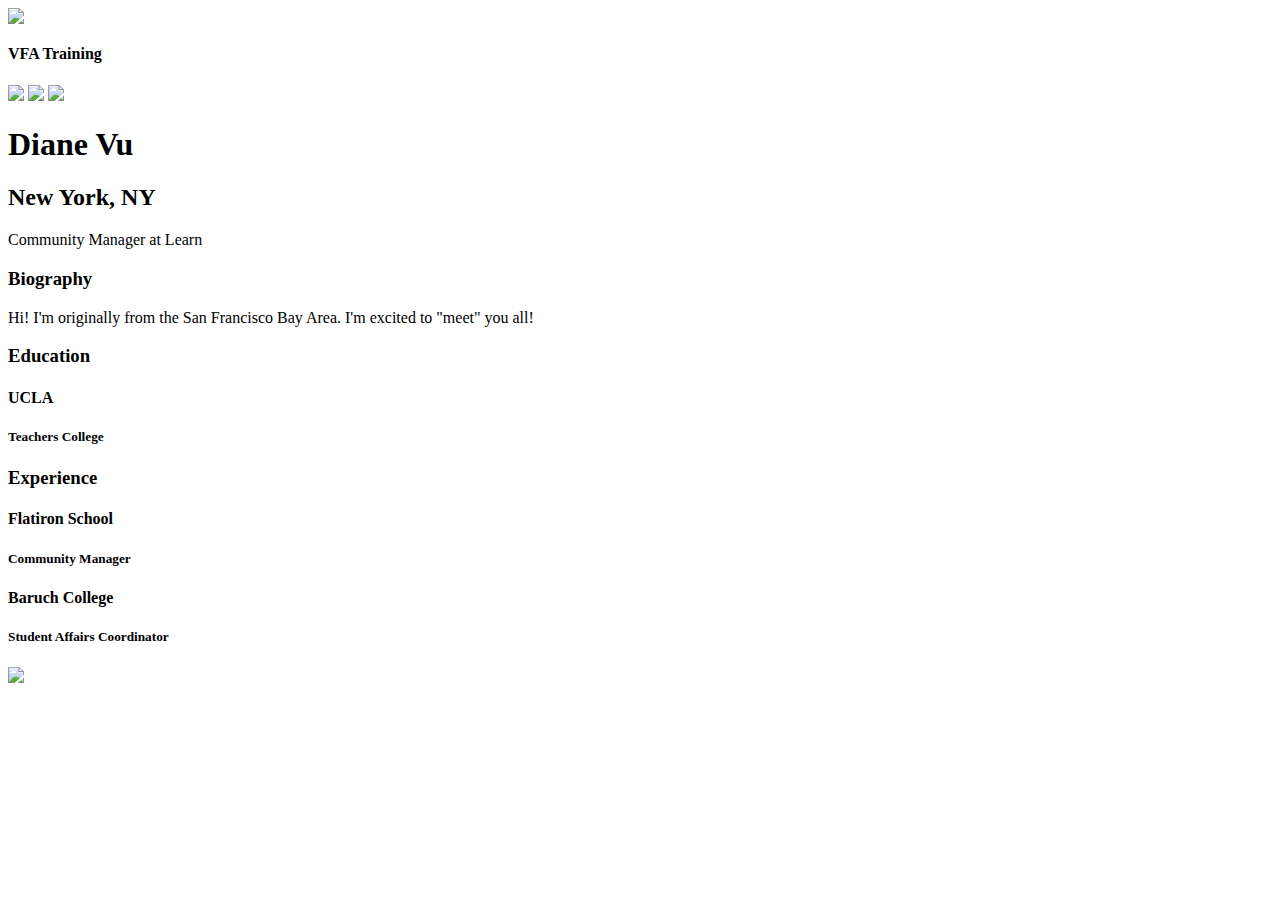
==== students/cooper-temple.html @ 478166a8 "Done." ====
<html>
  <head>
    <meta charset="utf-8"/>
    <meta name="viewport" content="width=device-width, intial-scale=1"/>
    <title></title>
    <link rel="stylesheet" href="../css/normalize.css"/>
    <link rel="stylesheet" href="../css/fonts.css"/>
    <link rel="stylesheet" href="../css/styles.css"/>
  </head>
  <body>
    <div class="main-wrapper profile">
      <header class="header">
        <a href="../index.html">
          <img class="flatiron-school-logo" src="https://s3.amazonaws.com/ironboard-learn/mailer/flatiron-school-logo.png"/>
        </a>
        <h4 class="header-text">VFA Training</h4>
      </header>
      <div class="profile-banner" id="diane-vu-cover"></div>
      <div class="vitals-container">
        <div class="profile-photo" id="diane-vu-card"></div>
        <div class="social-icon-container">
          <a href="https://twitter.com/dianevug"><img class="social-icon" src="https://s3.amazonaws.com/learn-verified/twitter-icon.png"/></a>
          <a href="http://www.linkedin.com/in/vudiane"><img class="social-icon" src="https://s3.amazonaws.com/learn-verified/linkedin-icon.png"/></a>
          <a href="http://www.github.com/dianelvu"><img class="social-icon" src="https://s3.amazonaws.com/learn-verified/github-icon.png"/></a>
        </div>
        <div class="vitals-text-container">
          <h1 class="profile-name">Diane Vu</h1>
          <h2 class="profile-location">New York, NY</h2>
          <div class="profile-quote">Community Manager at Learn</div>
        </div>
      </div>
      <div class="details-container">
        <div class="bio-block details-block">
          <div class="bio-content content-holder">
            <div class="title-holder">
              <h3>Biography</h3>
            </div>
            <div class="description-holder">
              <p>Hi! I'm originally from the San Francisco Bay Area. I'm excited to "meet" you all!</p>
            </div>
          </div>
        </div>
        <div class="education-block details-block">
          <div class="education-content content-holder">
            <div class="title-holder">
              <h3>Education</h3>
            </div>
            <div class="description-holder">
              <h4>UCLA</h4>
              <h5>Teachers College</h5>
            </div>
          </div>
        </div>
        <div class="experience-block details-block">
          <div class="experience-content content-holder">
            <div class="title-holder">
              <h3>Experience</h3>
            </div>
            <div class="description-holder">
              <h4>Flatiron School</h4>
              <h5>Community Manager</h5>
            </div>
            <div class="description-holder">
              <h4>Baruch College</h4>
              <h5>Student Affairs Coordinator</h5>
            </div>
          </div>
        </div>
      </div>
      <footer class="footer">
        <img class="made-with-love" src="https://s3.amazonaws.com/learn-verified/made-with-love.png"/>
      </footer>
    </div>
  </body>
</html>
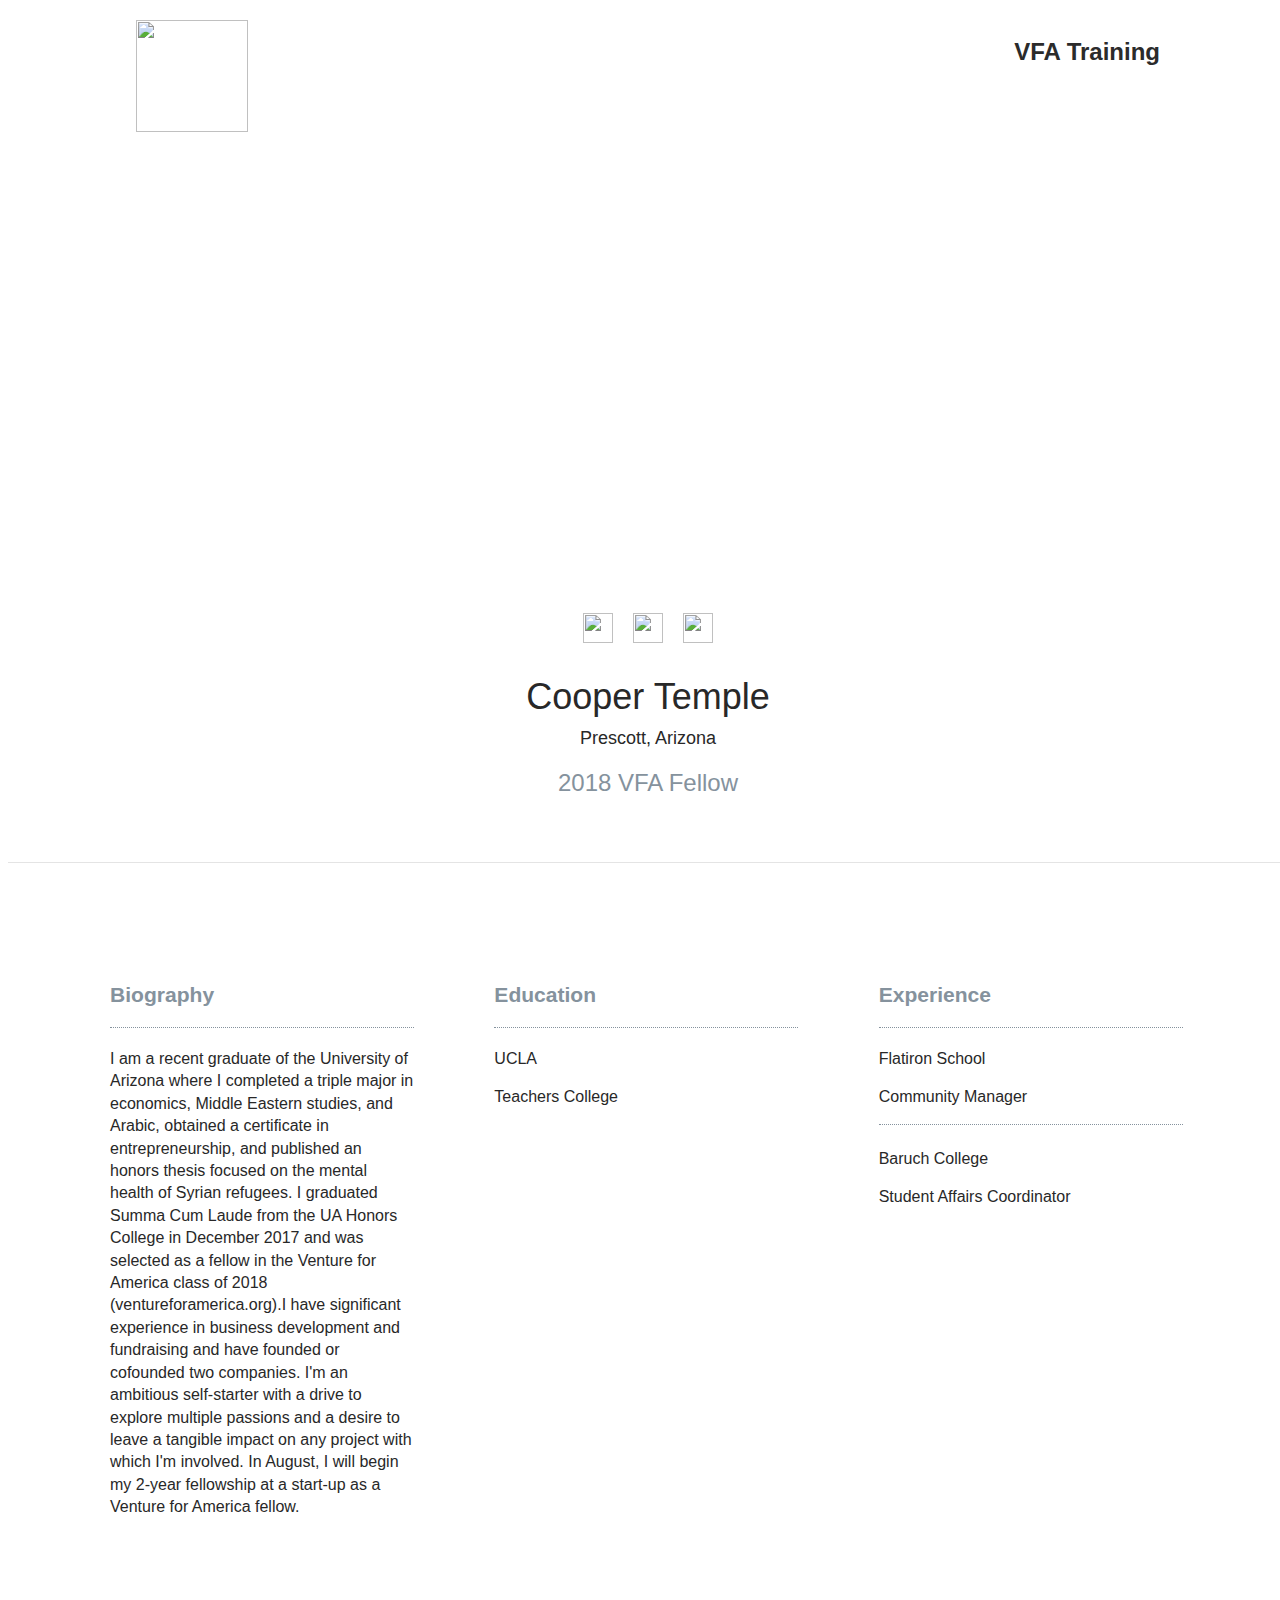
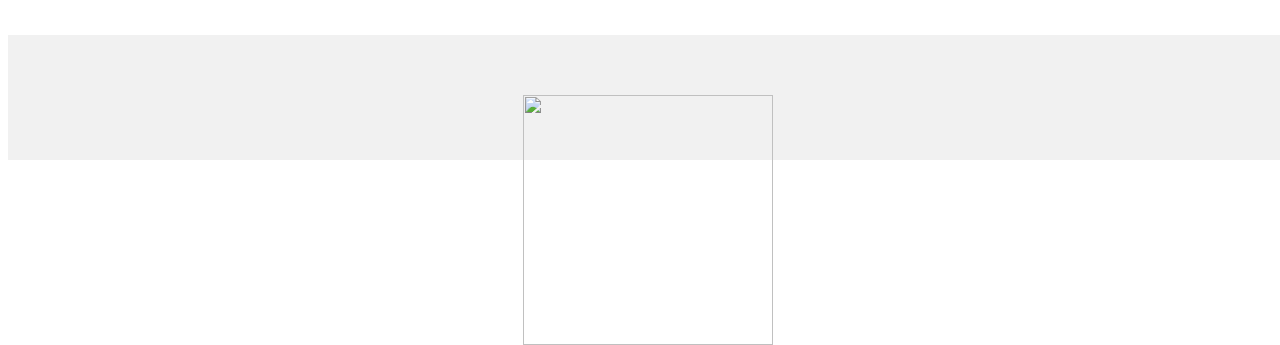
==== commit fcb83659: "Done." ====
--- a/students/cooper-temple.html
+++ b/students/cooper-temple.html
@@ -15,18 +15,18 @@
         </a>
         <h4 class="header-text">VFA Training</h4>
       </header>
-      <div class="profile-banner" id="diane-vu-cover"></div>
+      <div class="profile-banner" id="cooper-temple-cover"></div>
       <div class="vitals-container">
-        <div class="profile-photo" id="diane-vu-card"></div>
+        <div class="profile-photo" id="cooper-temple-card"></div>
         <div class="social-icon-container">
           <a href="https://twitter.com/dianevug"><img class="social-icon" src="https://s3.amazonaws.com/learn-verified/twitter-icon.png"/></a>
           <a href="http://www.linkedin.com/in/vudiane"><img class="social-icon" src="https://s3.amazonaws.com/learn-verified/linkedin-icon.png"/></a>
           <a href="http://www.github.com/dianelvu"><img class="social-icon" src="https://s3.amazonaws.com/learn-verified/github-icon.png"/></a>
         </div>
         <div class="vitals-text-container">
-          <h1 class="profile-name">Diane Vu</h1>
-          <h2 class="profile-location">New York, NY</h2>
-          <div class="profile-quote">Community Manager at Learn</div>
+          <h1 class="profile-name">Cooper Temple</h1>
+          <h2 class="profile-location">Prescott, Arizona</h2>
+          <div class="profile-quote">2018 VFA Fellow</div>
         </div>
       </div>
       <div class="details-container">
@@ -36,7 +36,8 @@
               <h3>Biography</h3>
             </div>
             <div class="description-holder">
-              <p>Hi! I'm originally from the San Francisco Bay Area. I'm excited to "meet" you all!</p>
+              <p>I am a recent graduate of the University of Arizona where I completed a triple major in economics, Middle Eastern studies, and Arabic, obtained a certificate in entrepreneurship, and published an honors thesis focused on the mental health of Syrian refugees. I graduated Summa Cum Laude from the UA Honors College in December 2017 and was selected as a fellow in the Venture for America class of 2018 (ventureforamerica.org).I have significant experience in business development and fundraising and have founded or cofounded two companies. I'm an ambitious self-starter with a drive to explore multiple passions and a desire to leave a tangible impact on any project with which I'm involved. In August, I will begin my 2-year fellowship at a start-up as a Venture for America fellow. 
+</p>
             </div>
           </div>
         </div>
--- a/css/styles.css
+++ b/css/styles.css
@@ -0,0 +1,499 @@
+/*
+ * GLOBAL STYLES
+ */
+
+*, *:before, *:after {
+  box-sizing: border-box;
+}
+
+html {
+  font-size: 15px;
+  color: #282828;
+}
+
+body {
+  font-family: "GothamPro", Helvetica, Arial, sans-serif;
+}
+
+html,
+body {
+  width: 100vw;
+  min-height: 100vh;
+}
+
+h1, h2, h3, h4, h5, h6 {
+  margin: 0;
+}
+
+a {
+  color: #fff;
+  text-decoration: none;
+}
+
+a:visited {
+  text-decoration: none;
+  color: #fff;
+}
+
+.main-wrapper {
+  width: 100%;
+  height: 100%;
+}
+
+.header {
+  position: relative;
+  height: 85px;
+  box-shadow: 0 5px 5px #f1f1f1;
+  margin-bottom: 100px;
+}
+
+.footer {
+  position: relative;
+  height: 85px;
+  background-color: #f1f1f1;
+  margin-top: 100px;
+}
+
+.made-with-love {
+  position: absolute;
+  width: 250;
+  left: 0;
+  right: 0;
+  top: 40px;
+  margin: 0 auto;
+}
+
+.flatiron-school-logo {
+  position: absolute;
+  width: 112px;
+  left: 0;
+  right: 0;
+  margin: 0 auto;
+  top: 12px;
+}
+
+.header-text {
+  display: none; /* only visible at larger breakpoints */
+  position: absolute;
+  top: 30px;
+  font-family: "GothamPro-Bold", Helvetica, Arial, sans-serif;
+  font-size: 24px;
+  color: #2B2B2B;
+}
+
+/*
+ * INDEX.HTML STYLES
+ */
+
+.roster-text-container {
+  margin: 0 auto 100px;
+  text-align: center;
+  width: 100%;
+  max-width: 1000px;
+}
+
+.roster-text-container h1 {
+  font-family: "GothamPro-Bold", Helvetica, Arial, sans-serif;
+  font-size: 24px;
+  color: #63bedc;
+  margin-bottom: 5px;
+}
+
+.roster-text-container h2 {
+  width: 75%;
+  margin: 0 auto;
+  font-family: "GothamPro-Light", Helvetica, Arial, sans-serif;
+  font-size: 24px;
+  font-weight: normal;
+  line-height: 1.2em;
+}
+
+.roster-cards-container {
+  max-width: 1000px;
+  width: 100%;
+  margin: 0 auto;
+}
+
+.student-card {
+  position: relative;
+  background-image: url("https://learn-verified.s3.amazonaws.com/profile-photo-placeholder.png");
+  background-position: center;
+  background-size: cover;
+  background-repeat: no-repeat;
+  max-width: 305px;
+  min-height: 400px;
+  margin: 20px auto;
+  border-radius: 5px;
+}
+
+.student-card:before {
+  content: "";
+  position: absolute;
+  top: 0;
+  bottom: 0;
+  right: 0;
+  left: 0;
+  background-image: linear-gradient(to top, #000, rgba(0, 0, 0, .0) 50%);
+  border-radius: 5px;
+}
+
+.student-card a {
+  position: relative;
+  display: block;
+  height: 400px;
+}
+
+.view-profile-div {
+  position: absolute;
+  bottom: 0;
+  width: 100%;
+  height: 80px;
+  background-color: #63bedc;
+  border-radius: 0 0 5px 5px;
+  display: none;
+  text-align: center;
+}
+
+.view-profile-text {
+  font-family: "GothamPro-Bold", Helvetica, Arial, sans-serif;
+  font-size: 16px;
+  font-weight: normal;
+  text-transform: uppercase;
+  color: #fff;
+  text-align: center;
+  margin-top: 30px;
+}
+
+.card-text-container {
+  text-align: center;
+  position: absolute;
+  bottom: 30px;
+  left: 0;
+  right: 0;
+  margin: 0 auto;
+}
+
+.student-name {
+  font-family: "GothamPro", Helvetica, Arial, sans-serif;
+  font-size: 20px;
+  font-weight: normal;
+  margin-bottom: 2px;
+  color: #fff;
+}
+
+.student-location {
+  font-family: "GothamPro-Light", Helvetica, Arial, sans-serif;
+  font-size: 14px;
+  margin: 0;
+  color: #888;
+}
+
+/*
+ * PROFILE.HTML STYLES
+ */
+
+.profile .header {
+  margin: 0;
+  box-shadow: none;
+}
+
+.profile-banner {
+  height: 410px;
+ background-image: url("https://learn-verified.s3.amazonaws.com/banner-photo-placeholder.png");
+  background-position: center;
+  background-size: cover;
+  background-repeat: no-repeat;
+}
+
+.vitals-container {
+  position: relative;
+  min-height: 360px;
+  padding-bottom: 50px;
+  border-bottom: 1px solid #e4e4e4;
+}
+
+.social-icon-container {
+  width: 200px;
+  margin: 0 auto;
+  padding-top: 110px;
+  text-align: center;
+}
+
+.social-icon {
+  width: 30px;
+  height: 30px;
+  margin: 0 8px;
+}
+
+.profile-photo {
+ background-image: url("https://learn-verified.s3.amazonaws.com/profile-photo-placeholder.png");
+  background-position: center;
+  background-size: cover;
+  background-repeat: no-repeat;
+  position: absolute;
+  height: 190px;
+  width: 190px;
+  top: -110px;
+  left: 0;
+  right: 0;
+  margin: 0 auto;
+  border-radius: 100px;
+}
+
+.vitals-text-container {
+  width: 100%;
+  text-align: center;
+  margin-top: 30px;
+}
+
+.profile-name,
+.profile-location {
+  font-weight: normal;
+}
+
+.profile-name {
+  font-size: 36px;
+  margin-bottom: 10px;
+}
+
+.profile-location {
+  font-size: 18px;
+  margin-bottom: 20px;
+}
+
+.profile-quote {
+  font-family: "GothamPro-Light", Helvetica, Arial, sans-serif;
+  font-size: 24px;
+  color: #85929d;
+  width: 75%;
+  margin: 0 auto;
+}
+
+.details-container {
+  width: 100%;
+  max-width: 1200px;
+  min-height: 350px;
+  margin: 80px auto 0;
+}
+
+.details-block {
+  width: 80%;
+  margin: 0 auto;
+}
+
+.title-holder {
+  font-family: "GothamPro-Bold", Helvetica, Arial, sans-serif;
+  font-size: 18px;
+  font-weight: normal;
+  color: #85929d;
+  border-bottom: 1px dotted #85929d;
+  padding-bottom: 20px;
+  margin-bottom: 20px;
+  margin-top: 40px;
+}
+
+.description-holder {
+  font-family: "GothamPro-Light", Helvetica, Arial, sans-serif;
+  font-size: 16px;
+  font-weight: normal;
+  line-height: 1.4em;
+}
+
+.description-holder h4 {
+  font-family: "GothamPro-Medium", Helvetica, Arial, sans-serif;
+  font-size: 16px;
+  font-weight: normal;
+  padding-bottom: 8px;
+  margin: 8px 0;
+}
+
+.description-holder h5 {
+  font-size: 16px;
+  font-weight: normal;
+}
+
+.education-content div:nth-child(3),
+.experience-content div:nth-child(3) {
+  padding-top: 15px;
+  margin-top: 15px;
+  border-top: 1px dotted #85929d;
+}
+
+/*
+ * STUDENT IMAGE STYLES
+ */
+
+#joe-burgess-card {
+ background-image: url("https://learn-verified.s3.amazonaws.com/joe-burgess.jpeg");
+}
+
+#cooper-temple-card{
+  background-image: url("https://imgur.com/a/sX5hLgE");
+}
+
+#cooper-temple-cover{
+  background-image: url("https://imgur.com/a/OJBFX2a");
+}
+
+#joe-burgess-cover {
+ background-image: url("https://learn-verified.s3.amazonaws.com/joe-burgess-cover.png");
+}
+
+#mathieu-balez-cover {
+ background-image: url("https://learn-verified.s3.amazonaws.com/mathieu-balez-cover.jpeg");
+}
+
+#mathieu-balez-card {
+ background-image: url("https://learn-verified.s3.amazonaws.com/mathieu-balez.jpeg");
+}
+
+#diane-vu-cover {
+ background-image: url("https://learn-verified.s3.amazonaws.com/diane-vu-cover.jpg");
+}
+
+#diane-vu-card {
+ background-image: url("https://learn-verified.s3.amazonaws.com/diane-vu.jpg");
+}
+
+/* TODO: Add your partner's image styles
+
+#firstname-lastname-cover {
+  background-image: url("link to imgur cover photo");
+}
+
+#firstname-lastname-card {
+  background-image: url("link to imgur card photo");
+}
+*/
+
+
+/*
+ * MEDIA QUERIES
+ */
+
+@media only screen and (min-width: 480px) {
+  /* index.html */
+  .flatiron-school-logo {
+    left: 10%;
+    margin: 0;
+  }
+  .header-text {
+    right: 10%;
+    display: block;
+  }
+  .roster-text-container h1 {
+    font-size: 32px;
+  }
+  .roster-text-container h2 {
+    font-size: 32px;
+    width: 80%;
+  }
+  .student-card:hover .view-profile-div {
+    display: block;
+    z-index: 900;
+  }
+  .footer {
+    height: 125px;
+  }
+  .made-with-love {
+    top: 60px;
+  }
+
+  /* profile.html */
+  .profile-quote {
+    width: 80%;
+  }
+}
+
+@media only screen and (min-width: 700px) {
+  /* index.html */
+  .roster-text-container h1 {
+    font-size: 40px;
+  }
+  .roster-text-container h2 {
+    font-size: 40px;
+    width: 80%;
+  }
+  .roster-cards-container {
+    width: 650px;
+  }
+  .student-card {
+    display: inline-block;
+    width: 305px;
+  }
+  .student-card:nth-of-type(odd) {
+    margin-right: 35px;
+  }
+
+  /* profile.html */
+  .profile-quote {
+    width: 70%;
+  }
+}
+
+@media only screen and (min-width: 1050px) {
+  /* index.html */
+  .roster .header {
+    margin-bottom: 150px;
+  }
+  .roster-text-container h1 {
+    font-size: 48px;
+  }
+  .roster-text-container h2 {
+    font-size: 48px;
+    width: 70%;
+  }
+  .roster-cards-container {
+    width: 1000px;
+  }
+  .student-card:nth-of-type(3n) {
+    margin-right: 0;
+  }
+  .student-card:not(:nth-of-type(3n)) {
+    margin-right: 38px;
+  }
+
+  /* profile.html */
+  .profile-header {
+    margin-bottom: 0;
+  }
+
+  .profile-quote {
+    width: 40%;
+  }
+
+  .details-container {
+    width: 90%;
+    position: relative;
+  }
+
+  .details-block {
+    display: inline-block;
+    width: 33%;
+  }
+
+  .bio-block, .education-block, .experience-block {
+    position: relative;
+    vertical-align: top;
+  }
+
+  .content-holder {
+    width: 80%;
+    margin: 0 auto;
+  }
+}
+
+
+/*
+ * CLEARFIX HACK
+ */
+
+.clearfix:before,
+.clearfix:after {
+    content: " ";
+    display: table;
+}
+
+.clearfix:after {
+    clear: both;
+}
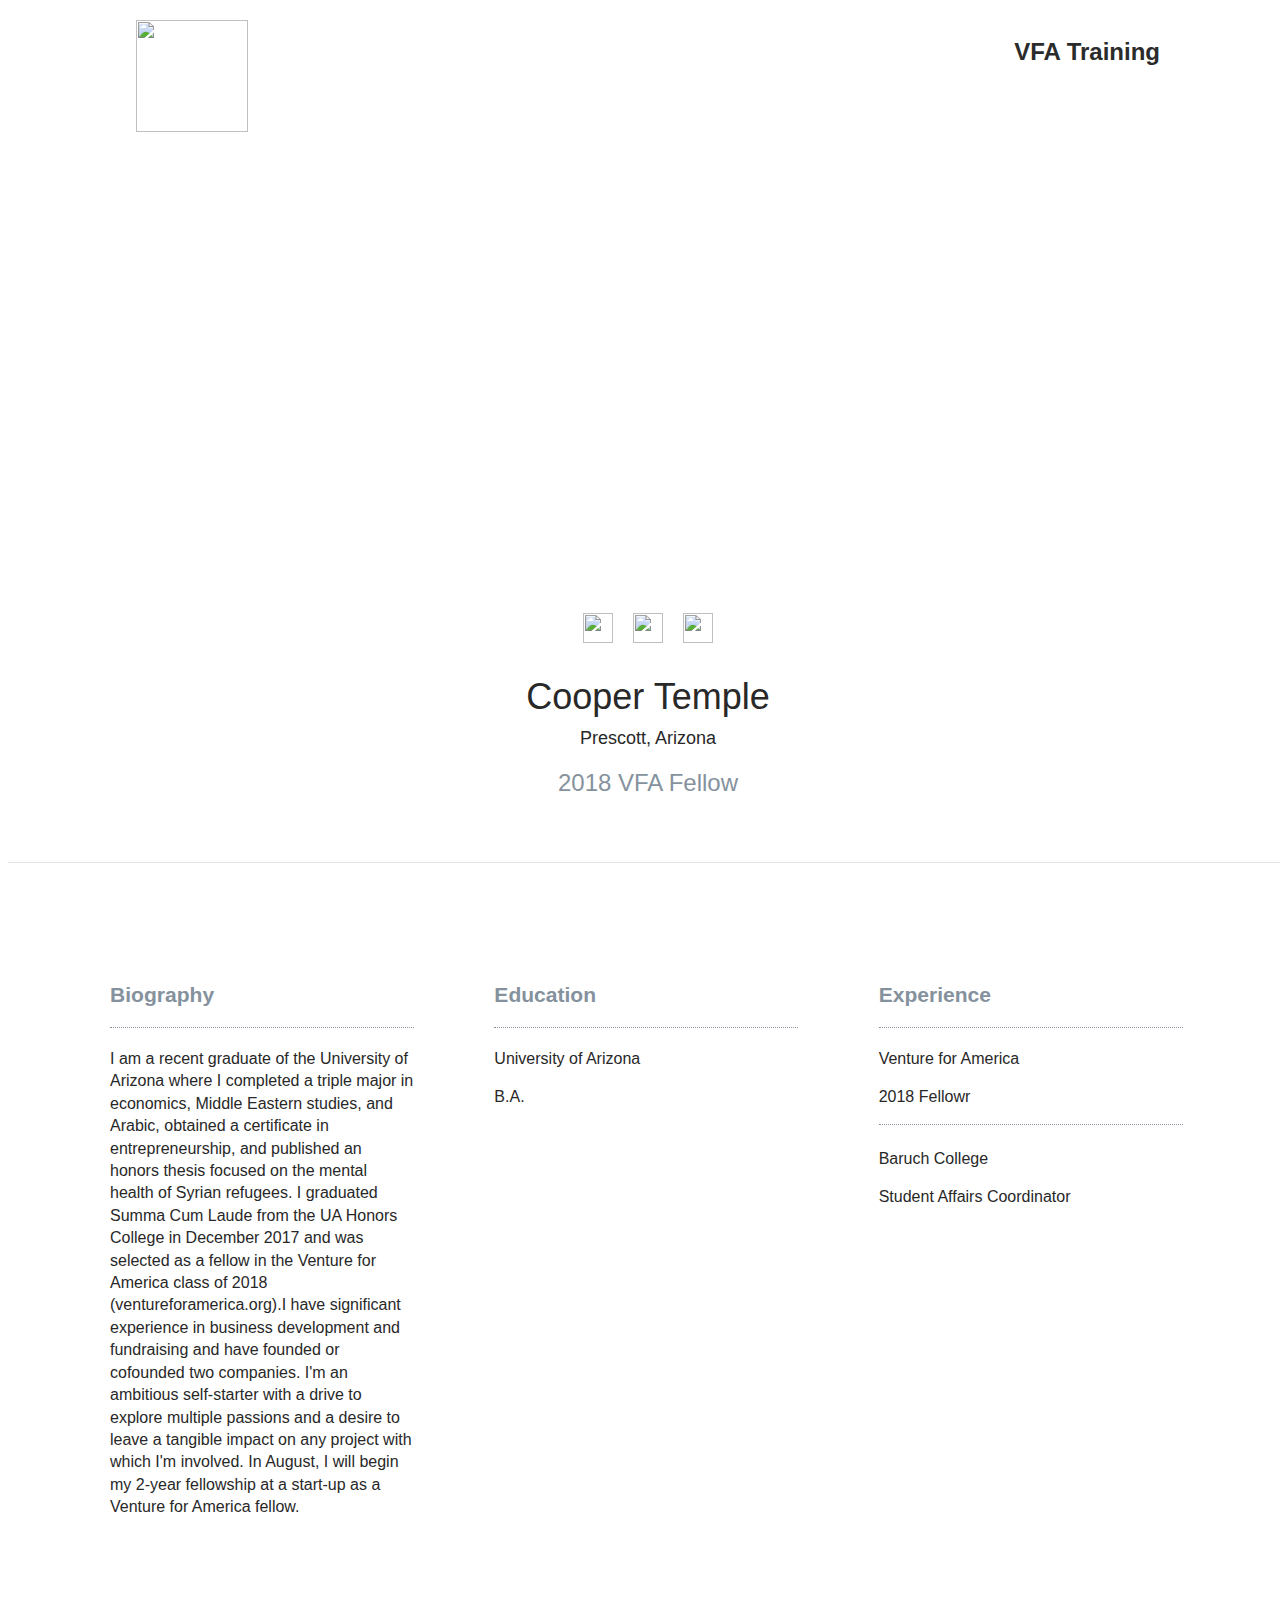
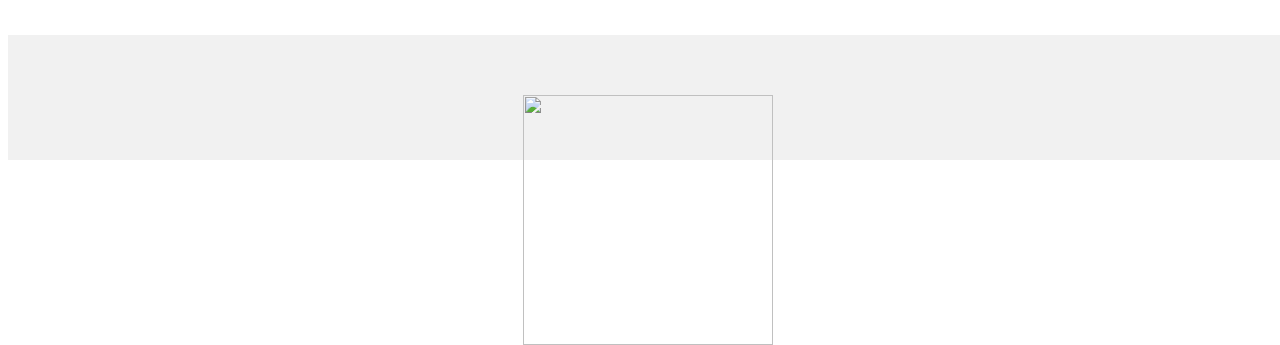
==== commit 14debe92: "Done." ====
--- a/students/cooper-temple.html
+++ b/students/cooper-temple.html
@@ -47,8 +47,8 @@
               <h3>Education</h3>
             </div>
             <div class="description-holder">
-              <h4>UCLA</h4>
-              <h5>Teachers College</h5>
+              <h4>University of Arizona</h4>
+              <h5>B.A.</h5>
             </div>
           </div>
         </div>
@@ -58,8 +58,8 @@
               <h3>Experience</h3>
             </div>
             <div class="description-holder">
-              <h4>Flatiron School</h4>
-              <h5>Community Manager</h5>
+              <h4>Venture for America</h4>
+              <h5>2018 Fellowr</h5>
             </div>
             <div class="description-holder">
               <h4>Baruch College</h4>
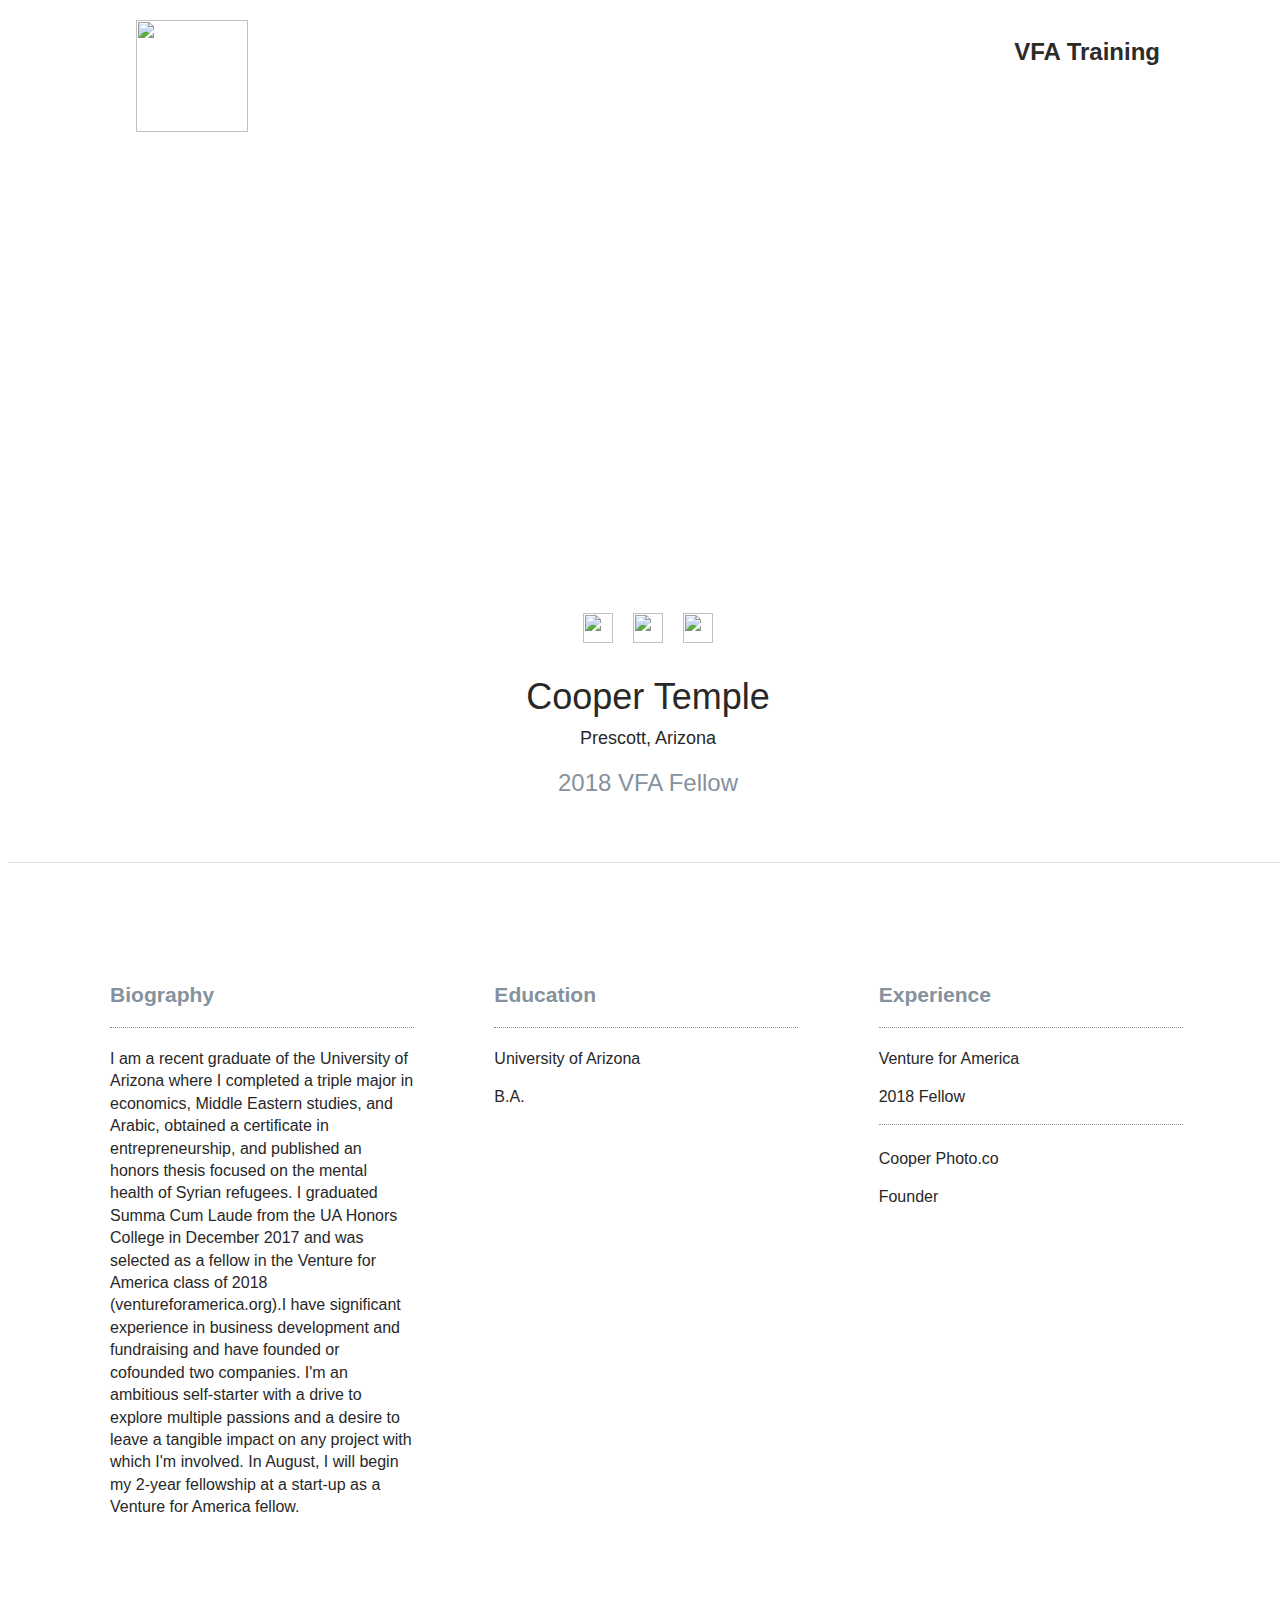
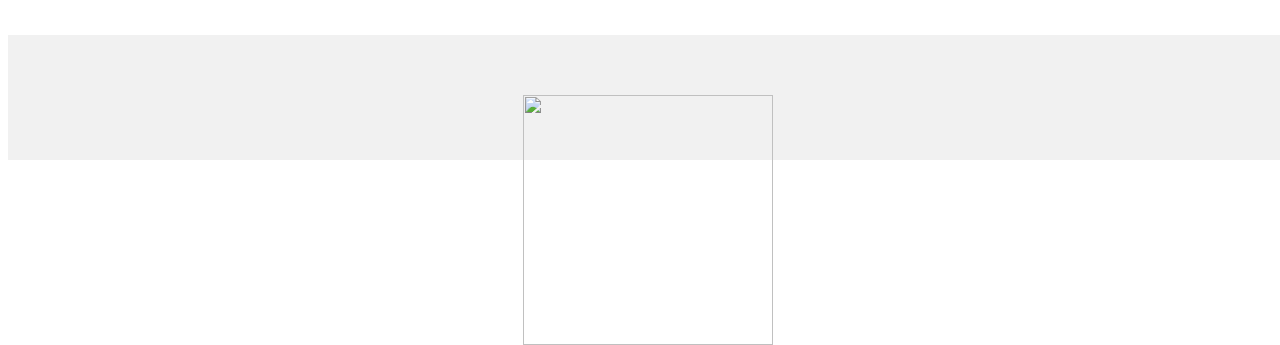
==== commit de9730da: "Done." ====
--- a/students/cooper-temple.html
+++ b/students/cooper-temple.html
@@ -59,11 +59,11 @@
             </div>
             <div class="description-holder">
               <h4>Venture for America</h4>
-              <h5>2018 Fellowr</h5>
+              <h5>2018 Fellow</h5>
             </div>
             <div class="description-holder">
-              <h4>Baruch College</h4>
-              <h5>Student Affairs Coordinator</h5>
+              <h4>Cooper Photo.co</h4>
+              <h5>Founder</h5>
             </div>
           </div>
         </div>
--- a/css/styles.css
+++ b/css/styles.css
@@ -323,16 +323,18 @@
  * STUDENT IMAGE STYLES
  */
 
-#joe-burgess-card {
- background-image: url("https://learn-verified.s3.amazonaws.com/joe-burgess.jpeg");
-}
-
+#monica-nimmagadda-card {
+ background-image: url("https://i.imgur.com/08vL2LA.jpg");
+}
+#monica-nimmagadda-cover{
+  background-image: url("https://i.imgur.com/WBOQdtE.jpg");
+}
 #cooper-temple-card{
-  background-image: url("https://imgur.com/a/sX5hLgE");
+  background-image: url("https://i.imgur.com/N84dz8i.jpg");
 }
 
 #cooper-temple-cover{
-  background-image: url("https://imgur.com/a/OJBFX2a");
+  background-image: url("https://i.imgur.com/nUTI1Ha.jpg");
 }
 
 #joe-burgess-cover {
